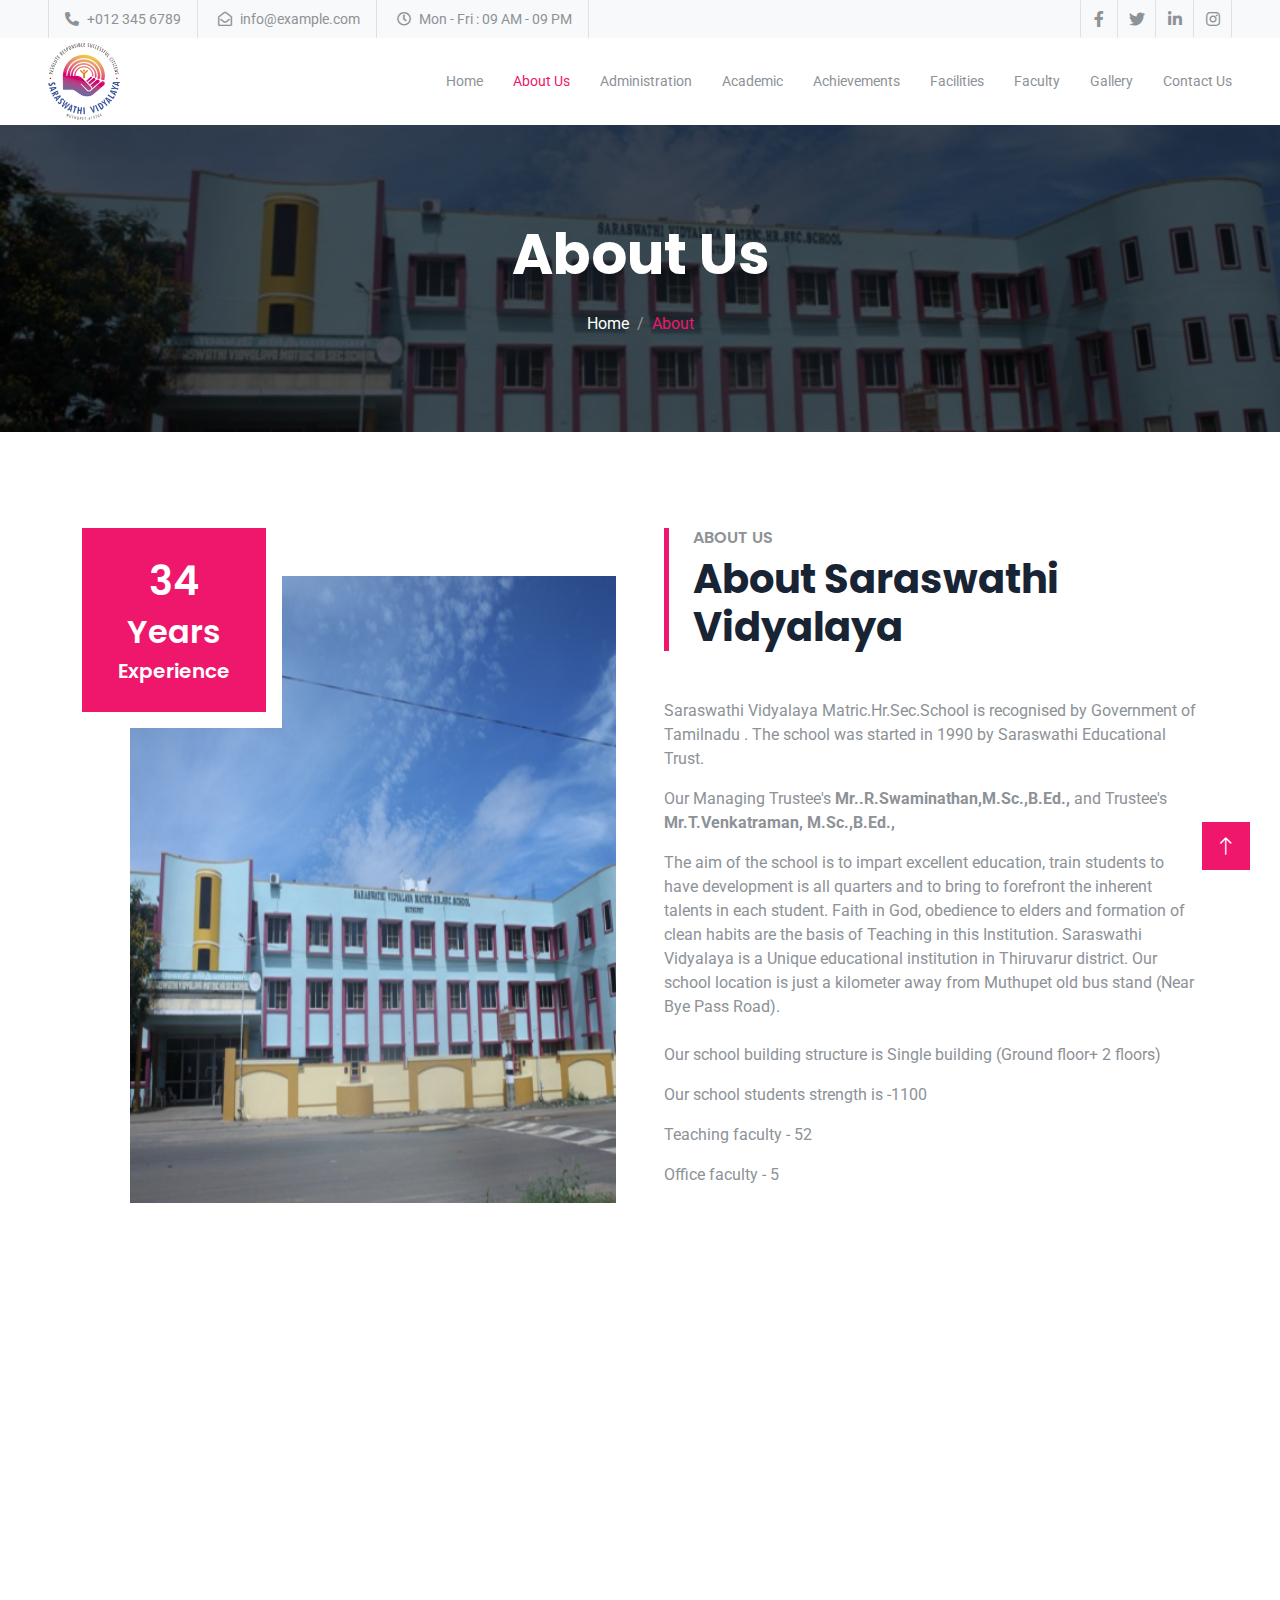
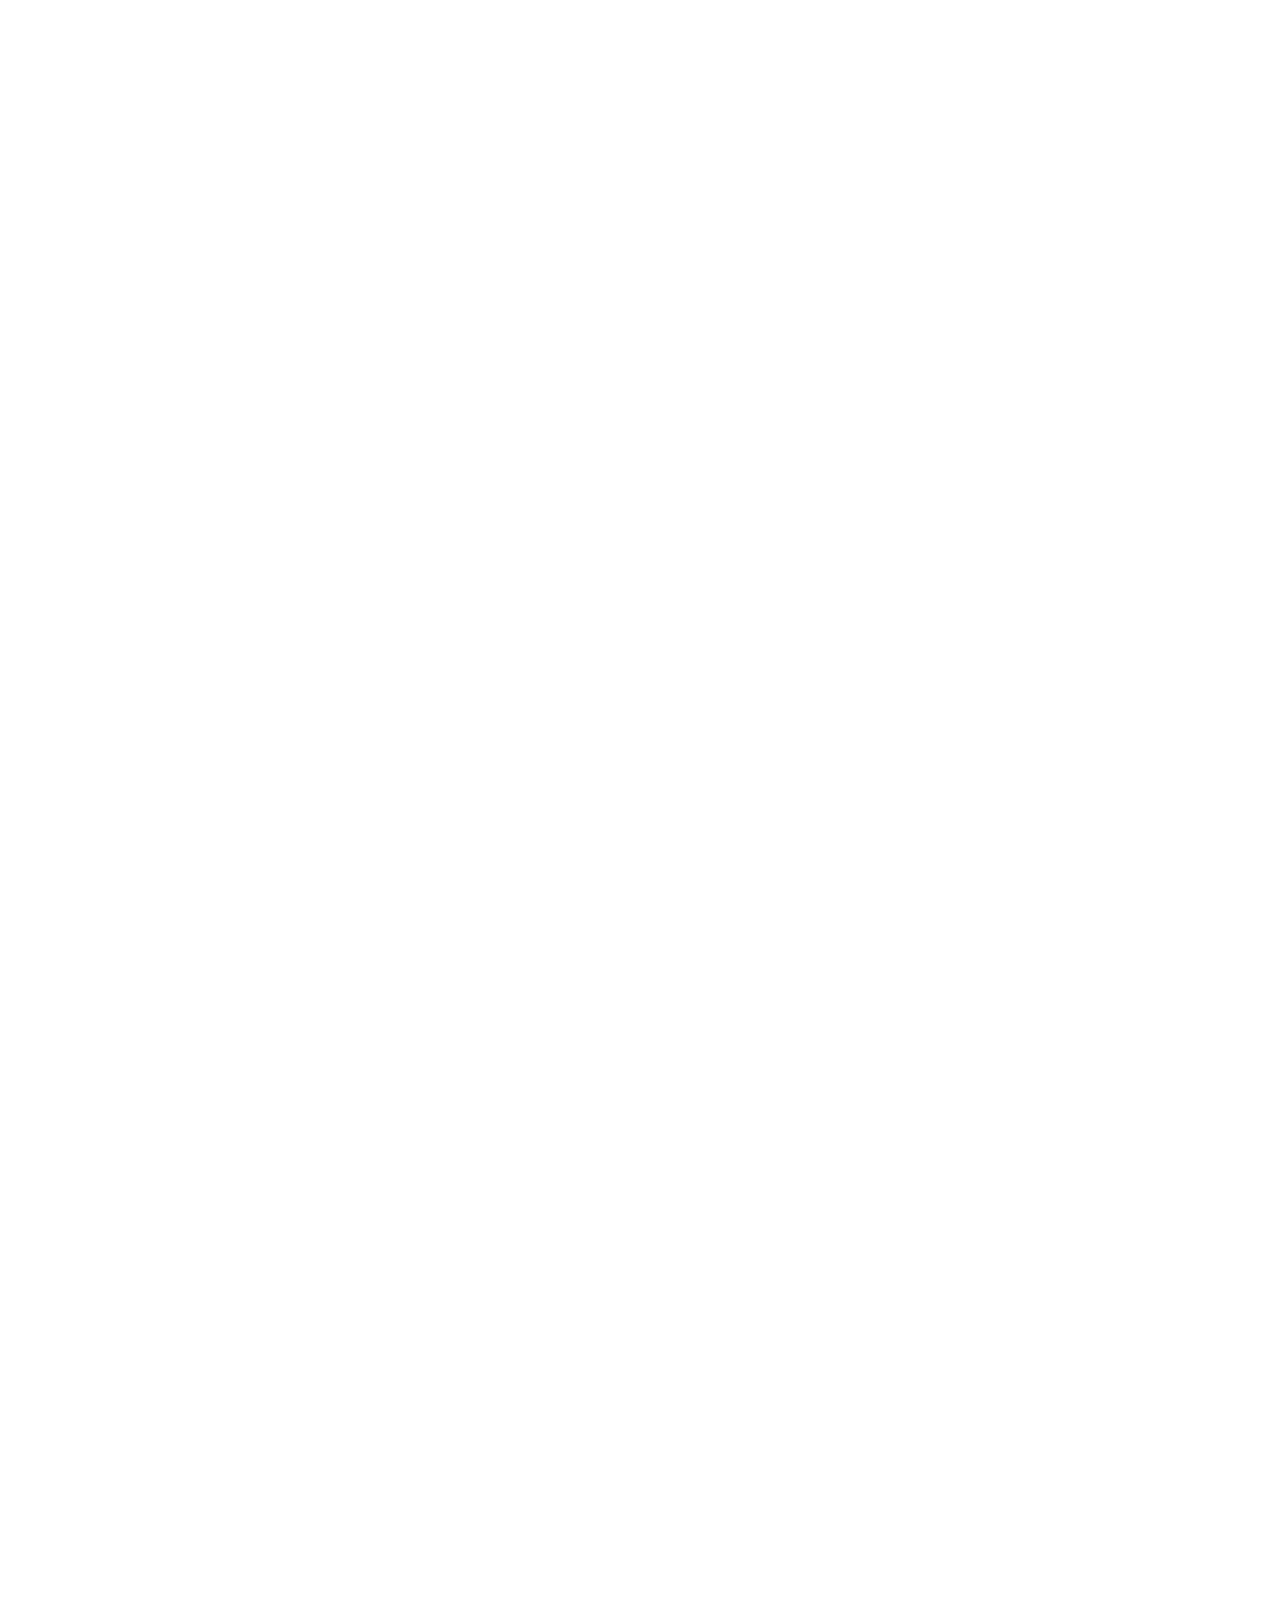
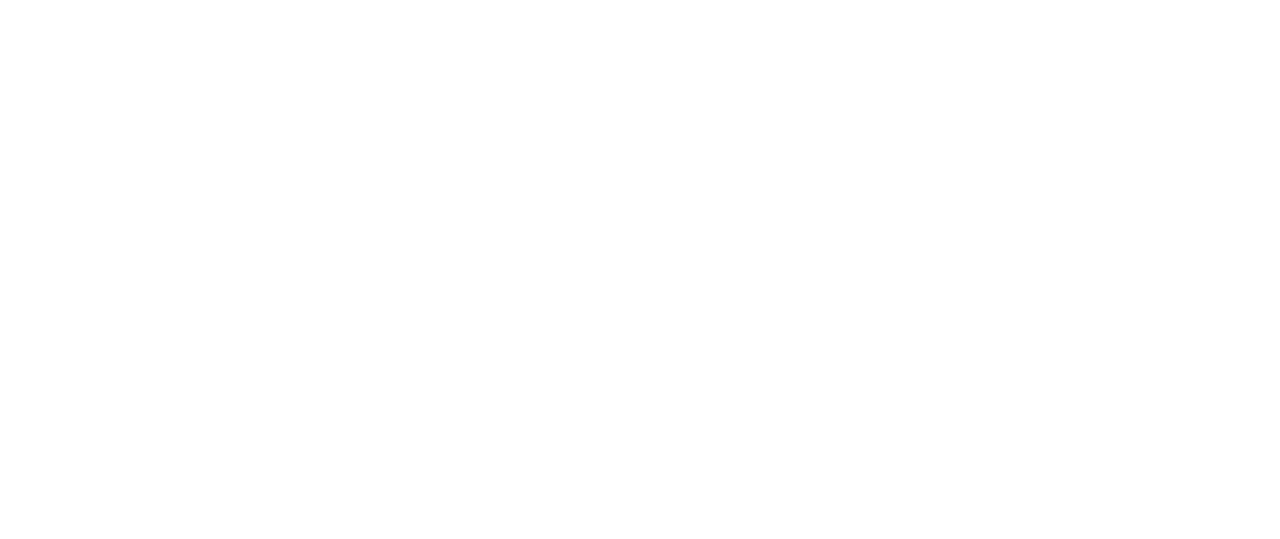
==== about.html @ 059b1f86 "school site source code" ====
<!DOCTYPE html>
<html lang="en">
  <head>
    <meta charset="utf-8" />
    <title>Saraswathi Vidyalaya Matric.Hr.Sec.School</title>
    <meta content="width=device-width, initial-scale=1.0" name="viewport" />
    <meta content="" name="keywords" />
    <meta content="" name="description" />

    <!-- Favicon -->
    <link href="img/favicon.ico" rel="icon" />

    <!-- Google Web Fonts -->
    <link rel="preconnect" href="https://fonts.googleapis.com" />
    <link rel="preconnect" href="https://fonts.gstatic.com" crossorigin />
    <link
      href="https://fonts.googleapis.com/css2?family=Roboto:wght@400;500&family=Poppins:wght@600;700&display=swap"
      rel="stylesheet"
    />

    <!-- Icon Font Stylesheet -->
    <link
      href="https://cdnjs.cloudflare.com/ajax/libs/font-awesome/5.10.0/css/all.min.css"
      rel="stylesheet"
    />
    <link
      href="https://cdn.jsdelivr.net/npm/bootstrap-icons@1.4.1/font/bootstrap-icons.css"
      rel="stylesheet"
    />

    <!-- Libraries Stylesheet -->
    <link href="lib/animate/animate.min.css" rel="stylesheet" />
    <link href="lib/owlcarousel/assets/owl.carousel.min.css" rel="stylesheet" />

    <!-- Customized Bootstrap Stylesheet -->
    <link href="css/bootstrap.min.css" rel="stylesheet" />

    <!-- Template Stylesheet -->
    <link href="css/style.css" rel="stylesheet" />
  </head>

  <body>
    <!-- Spinner Start -->
    <div
      id="spinner"
      class="show bg-white position-fixed translate-middle w-100 vh-100 top-50 start-50 d-flex align-items-center justify-content-center"
    >
      <div class="spinner-grow text-primary" role="status"></div>
    </div>
    <!-- Spinner End -->

    <!-- Topbar Start -->
    <div class="container-fluid bg-light p-0">
      <div class="row gx-0 d-none d-lg-flex">
        <div class="col-lg-7 px-5 text-start">
          <div
            class="h-100 d-inline-flex align-items-center border-start border-end px-3"
          >
            <small class="fa fa-phone-alt me-2"></small>
            <small>+012 345 6789</small>
          </div>
          <div class="h-100 d-inline-flex align-items-center border-end px-3">
            <small class="far fa-envelope-open me-2"></small>
            <small>info@example.com</small>
          </div>
          <div class="h-100 d-inline-flex align-items-center border-end px-3">
            <small class="far fa-clock me-2"></small>
            <small>Mon - Fri : 09 AM - 09 PM</small>
          </div>
        </div>
        <div class="col-lg-5 px-5 text-end">
          <div class="h-100 d-inline-flex align-items-center">
            <a class="btn btn-square border-end border-start" href=""
              ><i class="fab fa-facebook-f"></i
            ></a>
            <a class="btn btn-square border-end" href=""
              ><i class="fab fa-twitter"></i
            ></a>
            <a class="btn btn-square border-end" href=""
              ><i class="fab fa-linkedin-in"></i
            ></a>
            <a class="btn btn-square border-end" href=""
              ><i class="fab fa-instagram"></i
            ></a>
          </div>
        </div>
      </div>
    </div>
    <!-- Topbar End -->

                                                                                                             <!-- Navbar Start -->
    <nav
    class="navbar navbar-expand-lg bg-white navbar-light sticky-top px-4 px-lg-5 py-lg-0"
  >
    <a href="index.html" class="navbar-brand d-flex align-items-center">
      <h1 class="m-0">
        <img src="./img/logo.png" class="w-25"/>
      </h1>
    </a>
    <button
      type="button"
      class="navbar-toggler"
      data-bs-toggle="collapse"
      data-bs-target="#navbarCollapse"
    >
      <span class="navbar-toggler-icon"></span>
    </button>
    <div class="collapse navbar-collapse" id="navbarCollapse">
      <div class="navbar-nav ms-auto py-3 py-lg-0">
        <a href="index.html" class="nav-item nav-link ">Home</a>
        <a href="about.html" class="nav-item nav-link active">About Us</a>
        <a href="administration.html" class="nav-item nav-link">Administration</a>
        <a href="academic.html" class="nav-item nav-link">Academic</a>
       
        <a href="achievements.html" class="nav-item nav-link">Achievements</a>
        <a href="facilities.html" class="nav-item nav-link">Facilities</a>               
        <a href="service.html" class="nav-item nav-link">Faculty</a>         
        <a href="service.html" class="nav-item nav-link">Gallery</a>          
        <a href="contact.html" class="nav-item nav-link">Contact Us</a>
      </div>
    </div>
  </nav>
  <!-- Navbar End -->


    <!-- Page Header Start -->
    <div
      class="container-fluid page-header py-5 mb-5 wow fadeIn"
      data-wow-delay="0.1s"
    >
      <div class="container text-center py-5">
        <h1 class="display-4 text-white animated slideInDown mb-4">About Us</h1>
        <nav aria-label="breadcrumb animated slideInDown">
          <ol class="breadcrumb justify-content-center mb-0">
            <li class="breadcrumb-item">
              <a class="text-white" href="./index.html">Home</a>
            </li>           
            <li class="breadcrumb-item text-primary active" aria-current="page">
              About
            </li>
          </ol>
        </nav>
      </div>
    </div>
    <!-- Page Header End -->

    <!-- About Start -->
    <div class="container-xxl py-5">
      <div class="container">
        <div class="row g-5">
          <div class="col-lg-6 wow fadeInUp" data-wow-delay="0.1s">
            <div
              class="position-relative overflow-hidden ps-5 pt-5 h-100"
              style="min-height: 400px"
            >
              <img
                class="position-absolute w-100 h-100"
                src="img/fact-2.jpg"
                alt=""
                style="object-fit: cover"
              />
              <div
                class="position-absolute top-0 start-0 bg-white pe-3 pb-3"
                style="width: 200px; height: 200px"
              >
                <div
                  class="d-flex flex-column justify-content-center text-center bg-primary h-100 p-3"
                >
                  <h1 class="text-white">34</h1>
                  <h2 class="text-white">Years</h2>
                  <h5 class="text-white mb-0">Experience</h5>
                </div>
              </div>
            </div>
          </div>
          <div class="col-lg-6 wow fadeInUp" data-wow-delay="0.5s">
            <div class="h-100">
              <div class="border-start border-5 border-primary ps-4 mb-5">
                <h6 class="text-body text-uppercase mb-2">About Us</h6>
                <h1 class="display-6 mb-0">
                  About Saraswathi Vidyalaya
                </h1>
              </div>
              <p>
                Saraswathi Vidyalaya Matric.Hr.Sec.School is recognised by Government of Tamilnadu .  The school was started in 1990 by  Saraswathi Educational Trust. 
              </p>
              <p>Our Managing Trustee's <b>Mr..R.Swaminathan,M.Sc.,B.Ed.,</b>  and Trustee's  <b>Mr.T.Venkatraman, M.Sc.,B.Ed.,</b></p>
              <p class="mb-4">
                The aim of the school is to impart excellent education, train students to have development is all quarters and to bring to forefront the inherent talents in each student. Faith in God, obedience to elders and formation of clean habits are the basis of Teaching in this Institution. Saraswathi Vidyalaya is a Unique educational institution in Thiruvarur district. Our school location is just a kilometer away from Muthupet old bus stand (Near Bye Pass Road). 
              </p>
              <p>Our school building structure is Single building (Ground floor+ 2 floors)</p>
              <p>Our school students strength is -1100</p>
              <p>Teaching  faculty  - 52 </p>
              <p>Office faculty - 5</p>
             
            </div>
          </div>
        </div>
      </div>
    </div>
    <!-- About End -->


     <!-- History Start -->
     <div class="container-xxl py-5">
      <div class="container">
        <div class="row g-5 align-items-end mb-5">
          <div class="col-lg-6 wow fadeInUp" data-wow-delay="0.1s">
            <div class="border-start border-5 border-primary ps-4">
              <h6 class="text-body text-uppercase mb-2">History</h6>
              <h1 class="display-6 mb-0">Our Journey</h1>
            </div>
          </div>
          <div class="col-lg-6 wow fadeInUp" data-wow-delay="0.3s">
            <p class="mb-0">
              From 2010 to till now we producing cent percent result  in X - XII  Board examination.
            </p>
          </div>
        </div>
        <div class="row g-4">
          <div class="col-lg-10 col-md-10 mx-auto wow fadeInUp" data-wow-delay="0.3s">
            <img class="img-fluid" src="./img/schoolHistory.jpg"/>
          
         
        </div>

      
      </div>
    </div>
    <!-- History End -->

    <!-- Team Start -->
    <div class="container-xxl py-5">
      <div class="container">
        <div class="row g-5 align-items-end mb-5">
          <div class="col-lg-12 wow fadeInUp" data-wow-delay="0.1s">
            <div class="border-start border-5 border-primary ps-4">
              <h6 class="text-body text-uppercase mb-2">Our Team</h6>
              <h1 class="display-6 mb-0">Our Expert Lead's</h1>
            </div>
          </div>
         
        </div>
        <div class="row g-4">
          <div class="col-lg-3 col-md-6 wow fadeInUp" data-wow-delay="0.1s">
            <div class="team-item position-relative">
              <img class="img-fluid" src="img/team-1.jpg" alt="" />
              <div class="team-text bg-white p-4">
                <h5>Mr.R.Swaminathan, M.Sc.,B.Ed.,</h5>
                <span>Managing Trustee's & Correspondent</span>
              </div>              
            </div>
          
          </div>
          <div class="col-lg-3 col-md-6 wow fadeInUp" data-wow-delay="0.3s">
            <div class="team-item position-relative">
              <img class="img-fluid" src="img/team-2.jpg" alt="" />
              <div class="team-text bg-white p-4">
                <h5>Mr.T.Venkatraman, M.Sc.,B.Ed.,</h5>
                <span>Trustee's & Correspondent</span>
              </div>
            </div>
           
          </div>
          <div class="col-lg-3 col-md-6 wow fadeInUp" data-wow-delay="0.5s">
            <div class="team-item position-relative">
              <img class="img-fluid" src="img/team-3.jpg" alt="" />
              <div class="team-text bg-white p-4">
                <h5>Mrs. P. Kanimozhi, M.A.,B.Ed.,M.Phil.,</h5>
                <span>Principal</span>
              </div>
            </div>
            
          </div>
          <div class="col-lg-3 col-md-6 wow fadeInUp" data-wow-delay="0.5s">
            <div class="team-item position-relative">
              <img class="img-fluid" src="img/team-4.jpg" alt="" />
              <div class="team-text bg-white p-4">
                <h5>Mr. Arulmuguan M.Sc.,B.Ed.,M.Phil,</h5>
                <span>Vice Principal</span>
              </div>
            </div>
            
          </div>
        </div>

      
      </div>
    </div>
    <!-- Team End -->

     <!-- About Start -->
     <div class="container-xxl py-5">
      <div class="container">
        <div class="row g-5">
         
          <div class="col-lg-12 wow fadeInUp" data-wow-delay="0.5s">
            <div class="h-100">
              <div class="border-start border-5 border-primary ps-4 mb-5">
                <h6 class="text-body text-uppercase mb-2">Our Aim</h6>
                <h1 class="display-6 mb-0">
                  Our Mission And Vission
                </h1>
              </div>
               <div class="col-lg-10 mx-auto wow fadeInUp" data-wow-delay="0.5s">
                  <p>
                    To impart sound Academics, expose to necessary skills, build a team of committed, competent teacher and establish resources to equip them.
                  </p>
                  <p class="text-center">
                    We have good infrastructure and technological advances with updates to current trends.
                    We assure the persons who studied over here can rise to toppest level in their choosen field.
                    Comprehensive learning system helping to achieve self realization.
                    </p>
                  <p class="text-center">
                    “Education empower students to discover themselves”
                  </p>
               </div>
             
            </div>
          </div>
        </div>
      </div>
    </div>
    <!-- About End -->



    <!-- Footer Start -->
    <div
      class="container-fluid bg-dark footer mt-5 pt-5 wow fadeIn"
      data-wow-delay="0.1s"
    >
      <div class="container py-5">
        <div class="row g-5">
          <div class="col-lg-3 col-md-6">
            <h1 class="text-white mb-4">
              <i class="fa fa-building text-primary me-3"></i>APEX
            </h1>
            <p>
              Diam dolor diam ipsum sit. Aliqu diam amet diam et eos. Clita erat
              ipsum et lorem et sit, sed stet lorem sit clita
            </p>
            <div class="d-flex pt-2">
              <a class="btn btn-square btn-outline-primary me-1" href=""
                ><i class="fab fa-twitter"></i
              ></a>
              <a class="btn btn-square btn-outline-primary me-1" href=""
                ><i class="fab fa-facebook-f"></i
              ></a>
              <a class="btn btn-square btn-outline-primary me-1" href=""
                ><i class="fab fa-youtube"></i
              ></a>
              <a class="btn btn-square btn-outline-primary me-0" href=""
                ><i class="fab fa-linkedin-in"></i
              ></a>
            </div>
          </div>
          <div class="col-lg-3 col-md-6">
            <h4 class="text-light mb-4">Address</h4>
            <p>
              <i class="fa fa-map-marker-alt me-3"></i>123 Street, New York, USA
            </p>
            <p><i class="fa fa-phone-alt me-3"></i>+012 345 67890</p>
            <p><i class="fa fa-envelope me-3"></i>info@example.com</p>
          </div>
          <div class="col-lg-3 col-md-6">
            <h4 class="text-light mb-4">Quick Links</h4>
            <a class="btn btn-link" href="">About Us</a>
            <a class="btn btn-link" href="">Contact Us</a>
            <a class="btn btn-link" href="">Our Services</a>
            <a class="btn btn-link" href="">Terms & Condition</a>
            <a class="btn btn-link" href="">Support</a>
          </div>
          <div class="col-lg-3 col-md-6">
            <h4 class="text-light mb-4">Newsletter</h4>
            <p>Dolor amet sit justo amet elitr clita ipsum elitr est.</p>
            <div class="position-relative mx-auto" style="max-width: 400px">
              <input
                class="form-control bg-transparent w-100 py-3 ps-4 pe-5"
                type="text"
                placeholder="Your email"
              />
              <button
                type="button"
                class="btn btn-primary py-2 position-absolute top-0 end-0 mt-2 me-2"
              >
                SignUp
              </button>
            </div>
          </div>
        </div>
      </div>
      <div class="container-fluid copyright">
        <div class="container">
          <div class="row">
            <div class="col-md-6 text-center text-md-start mb-3 mb-md-0">
              &copy; <a href="#">Your Site Name</a>, All Right Reserved.
            </div>
            <div class="col-md-6 text-center text-md-end">
              <!--/*** This template is free as long as you keep the footer author’s credit link/attribution link/backlink. If you'd like to use the template without the footer author’s credit link/attribution link/backlink, you can purchase the Credit Removal License from "https://htmlcodex.com/credit-removal". Thank you for your support. ***/-->
              Designed By <a href="https://htmlcodex.com">HTML Codex</a>
              <br />Distributed By:
              <a href="https://themewagon.com" target="_blank">ThemeWagon</a>
            </div>
          </div>
        </div>
      </div>
    </div>
    <!-- Footer End -->

    <!-- Back to Top -->
    <a href="#" class="btn btn-lg btn-primary btn-lg-square back-to-top"
      ><i class="bi bi-arrow-up"></i
    ></a>

    <!-- JavaScript Libraries -->
    <script src="https://code.jquery.com/jquery-3.4.1.min.js"></script>
    <script src="https://cdn.jsdelivr.net/npm/bootstrap@5.0.0/dist/js/bootstrap.bundle.min.js"></script>
    <script src="lib/wow/wow.min.js"></script>
    <script src="lib/easing/easing.min.js"></script>
    <script src="lib/waypoints/waypoints.min.js"></script>
    <script src="lib/owlcarousel/owl.carousel.min.js"></script>

    <!-- Template Javascript -->
    <script src="js/main.js"></script>
  </body>
</html>
---- css/style.css ----
/********** Template CSS **********/
:root {
    --primary: #EF176B;
    --secondary: #8D9297;
    --light: #F8F9FA;
    --dark: #182333;
}

.back-to-top {
    position: fixed;
    display: none;
    right: 30px;
    bottom: 30px;
    z-index: 99;
}


/*** Spinner ***/
#spinner {
    opacity: 0;
    visibility: hidden;
    transition: opacity .5s ease-out, visibility 0s linear .5s;
    z-index: 99999;
}

#spinner.show {
    transition: opacity .5s ease-out, visibility 0s linear 0s;
    visibility: visible;
    opacity: 1;
}


/*** Button ***/
.btn {
    font-weight: 500;
    transition: .5s;
}

.btn.btn-primary,
.btn.btn-outline-primary:hover {
    color: #FFFFFF;
}

.btn-square {
    width: 38px;
    height: 38px;
}

.btn-sm-square {
    width: 32px;
    height: 32px;
}

.btn-lg-square {
    width: 48px;
    height: 48px;
}

.btn-square,
.btn-sm-square,
.btn-lg-square {
    padding: 0;
    display: flex;
    align-items: center;
    justify-content: center;
    font-weight: normal;
}


/*** Navbar ***/
.navbar.sticky-top {
    top: -100px;
    transition: .5s;
}

.navbar .navbar-nav .nav-link {
    margin-left: 30px;
    padding: 25px 0;
    color: var(--secondary);
    font-weight: 400;
    font-size:0.9rem;
    text-transform: capitalize;
    outline: none;
}

.navbar .navbar-nav .nav-link:hover,
.navbar .navbar-nav .nav-link.active {
    color: var(--primary);
}

.navbar .dropdown-toggle::after {
    border: none;
    content: "\f107";
    font-family: "Font Awesome 5 Free";
    font-weight: 900;
    vertical-align: middle;
    margin-left: 8px;
}

@media (max-width: 991.98px) {
    .navbar .navbar-nav .nav-link  {
        margin-left: 0;
        padding: 10px 0;
    }

    .navbar .navbar-nav {
        margin-top: 25px;
        border-top: 1px solid #EEEEEE;
    }
}

@media (min-width: 992px) {
    .navbar .nav-item .dropdown-menu {
        display: block;
        border: none;
        margin-top: 0;
        top: 150%;
        right: 0;
        opacity: 0;
        visibility: hidden;
        transition: .5s;
    }

    .navbar .nav-item:hover .dropdown-menu {
        top: 100%;
        visibility: visible;
        transition: .5s;
        opacity: 1;
    }
}


/*** Header ***/
.carousel-caption {
    top: 0;
    left: 0;
    right: 0;
    bottom: 0;
    display: flex;
    align-items: center;
    text-align: start;
    background: rgba(0, 0, 0, .65);
    z-index: 1;
}

.carousel-control-prev,
.carousel-control-next {
    width: 15%;
}

.carousel-control-prev-icon,
.carousel-control-next-icon {
    width: 4rem;
    height: 4rem;
    background-color: var(--dark);
    border: 15px solid var(--dark);
    border-radius: 50px;
}

.carousel-caption .breadcrumb-item+.breadcrumb-item::before {
    content: "\f111";
    font-family: "Font Awesome 5 Free";
    font-weight: 900;
    color: var(--primary);
}

@media (max-width: 768px) {
    #header-carousel .carousel-item {
        position: relative;
        min-height: 450px;
    }
    
    #header-carousel .carousel-item img {
        position: absolute;
        width: 100%;
        height: 100%;
        object-fit: cover;
    }

    .carousel-control-prev-icon,
    .carousel-control-next-icon {
        width: 3rem;
        height: 3rem;
        border-width: 12px;
    }
}

.page-header {
    background: linear-gradient(rgba(0, 0, 0, .65), rgba(0, 0, 0, .65)), url(../img/carousel-1.jpg) center center no-repeat;
    background-size: cover;
}

.page-header .breadcrumb-item+.breadcrumb-item::before {
    color: #999999;
}


/*** Facts ***/
.facts-overlay {
    position: absolute;
    padding: 30px;
    width: 100%;
    height: 100%;
    top: 0;
    left: 0;
    display: flex;
    flex-direction: column;
    justify-content: center;
    background: rgba(0, 0, 0, .65);
}

.facts-overlay h1 {
    font-size: 120px;
    color: transparent;
    -webkit-text-stroke: 2px var(--primary);
}

.facts-overlay a:hover {
    color: var(--primary) !important;
}


/*** Service ***/
.service-text::before {
    position: absolute;
    content: "";
    width: 100%;
    height: 0;
    top: 0;
    left: 0;
    background: var(--primary);
    opacity: 0;
    transition: .5s;
}

.service-item:hover .service-text::before {
    height: 100%;
    opacity: 1;
}

.service-text * {
    position: relative;
    transition: .5s;
    z-index: 1;
}

.service-item:hover .service-text * {
    color: #FFFFFF !important;
}


/*** Appointment ***/
.appointment {
    background: linear-gradient(rgba(0, 0, 0, .65), rgba(0, 0, 0, .65)), url(../img/carousel-2.jpg) center center no-repeat;
    background-size: cover;
}


/*** Team ***/
.team-text {
    /* position: absolute; */
    width: 90%;
    bottom: 30px;
    /* left: 0; */
    transition: .5s;
}

.team-item:hover .team-text {
    width: 100%;
}

.team-text * {
    transition: .5s;
}

/* .team-item:hover .team-text * {
    letter-spacing: 2px;
} */


/*** Testimonial ***/
.testimonial-carousel .owl-item img {
    width: 100px;
    height: 100px;
}

.testimonial-carousel .owl-nav {
    margin-top: 30px;
    display: flex;
    justify-content: start;
}

.testimonial-carousel .owl-nav .owl-prev,
.testimonial-carousel .owl-nav .owl-next {
    margin-right: 15px;
    width: 50px;
    height: 50px;
    display: flex;
    align-items: center;
    justify-content: center;
    color: var(--dark);
    border: 2px solid var(--primary);
    border-radius: 50px;
    font-size: 18px;
    transition: .5s;
}

.testimonial-carousel .owl-nav .owl-prev:hover,
.testimonial-carousel .owl-nav .owl-next:hover {
    color: #FFFFFF;
    background: var(--primary);
}
.infoGraphic{
    position: relative;
    margin: 3rem;
    padding: 8rem;
}
.infoGraphic .logo img {
    width:190px;     
}
.infoGraphic .box-1{
    width: 200px;
    font-size: 1rem;
    font-weight: 600;
    border: 1px solid #ccc;
    position: absolute;
    left: 39%;
    padding: 1rem;
    top: -75px;
}
.infoGraphic .box-1:hover,.infoGraphic .box-2:hover,.infoGraphic .box-3:hover,.infoGraphic .box-4:hover,.infoGraphic .box-5:hover{
    background-color: #b93b80;
    color: #fff;
}
.infoGraphic .box-arrow-1{
    width: auto;
    font-size: 1rem;
    font-weight: 600;
    /* border: 1px solid #ccc; */
    position: absolute;
    left: 47%;
    padding: 1rem;
    top: -18px;
}
.infoGraphic .box-2{
    width: 250px;
    padding: 1rem;
    font-size: 1rem;
    font-weight: 600;
    border: 1px solid #ccc;
    position: absolute;
    left: 70%;
    top: 78px;
}
.infoGraphic .box-arrow-2{
    width: 250px;
    padding: 1rem;
    font-size: 1rem;
    font-weight: 600;  
    position: absolute;
    left: 51%;
    top: 120px;
    transform: rotate(18deg);
}

.infoGraphic .box-3{
    width: auto;
    padding: 1rem;
    font-size: 1rem;
    font-weight: 600;
    border: 1px solid #ccc;
    position: absolute;
    left: 70%;
    top: 70%;
}

.infoGraphic .box-arrow-3{
    width: auto;
    padding: 1rem;
    font-size: 1rem;
    font-weight: 600;   
    position: absolute;
    left: 59%;
    top: 62%;
    transform: rotate(-25deg);

}

.infoGraphic .box-4{
    width: 200px;
    padding: 1rem;
    font-size: 1rem;
    font-weight: 600;
    border: 1px solid #ccc;
    position: absolute;
    left: 2%;
    top: 70%;
}
.infoGraphic .box-arrow-4{
    width: 200px;
    padding: 1rem;
    font-size: 1rem;
    font-weight: 600;    
    position: absolute;
    left: 20%;
    top: 60%;
}
.infoGraphic .box-5{
    width: 200px;
    padding: 1rem;
    font-size: 1rem;
    font-weight: 600;  
    border: 1px solid #ccc; 
    position: absolute;
    left: 3%;
    top: 20%;
}
.infoGraphic .box-arrow-5{
    width: 200px;
    padding: 1rem;
    font-size: 1rem;
    font-weight: 600;   
    position: absolute;
    left: 20%;
    top: 25%;

}

/*** Footer ***/
.footer {
    color: #999999;
}

.footer .btn.btn-link {
    display: block;
    margin-bottom: 5px;
    padding: 0;
    text-align: left;
    color: #999999;
    font-weight: normal;
    text-transform: capitalize;
    transition: .3s;
}

.footer .btn.btn-link::before {
    position: relative;
    content: "\f105";
    font-family: "Font Awesome 5 Free";
    font-weight: 900;
    color: #999999;
    margin-right: 10px;
}

.footer .btn.btn-link:hover {
    color:#EF176B;
    letter-spacing: 1px;
    box-shadow: none;
}

.footer .copyright {
    padding: 25px 0;
    font-size: 15px;
    border-top: 1px solid rgba(256, 256, 256, .1);
}

.footer .copyright a {
    color: #999999;
}

.footer .copyright a:hover {
    color:#999999;
}
.footer .f_logo{
    width:155px;
}
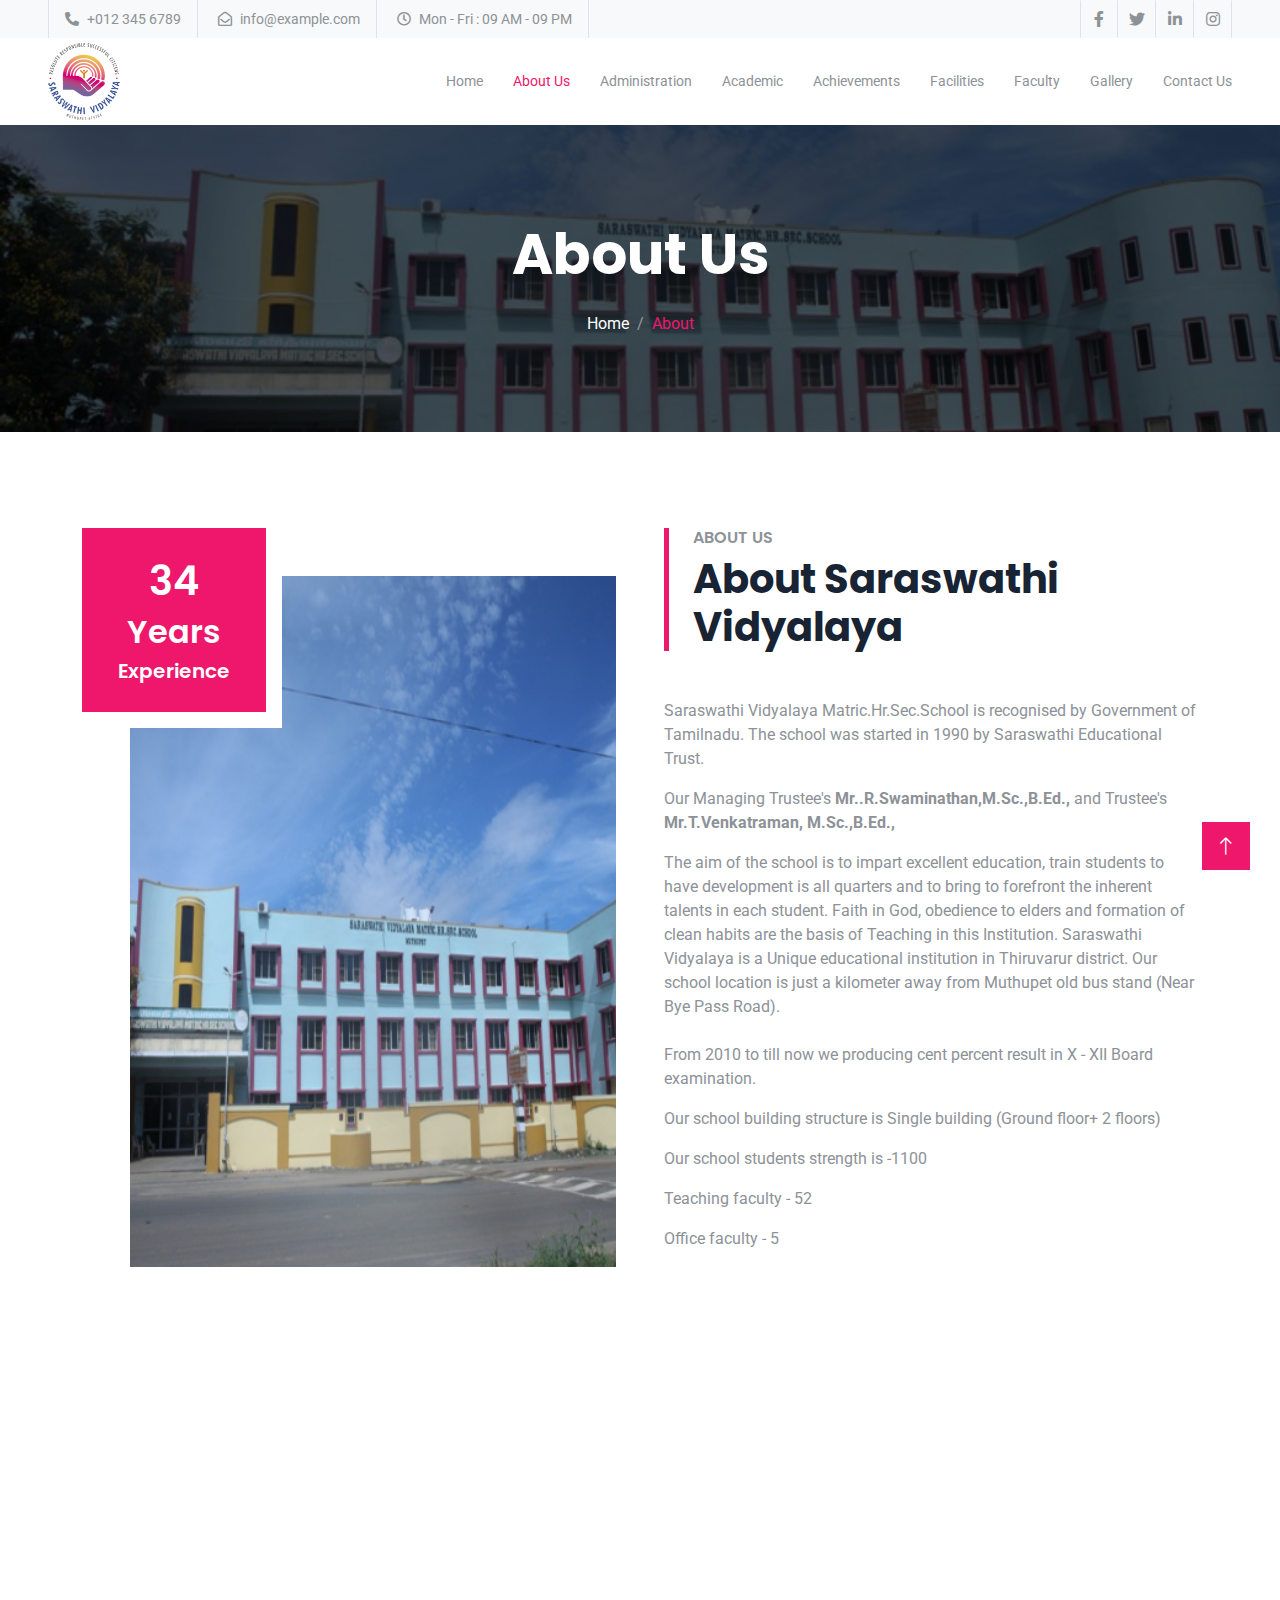
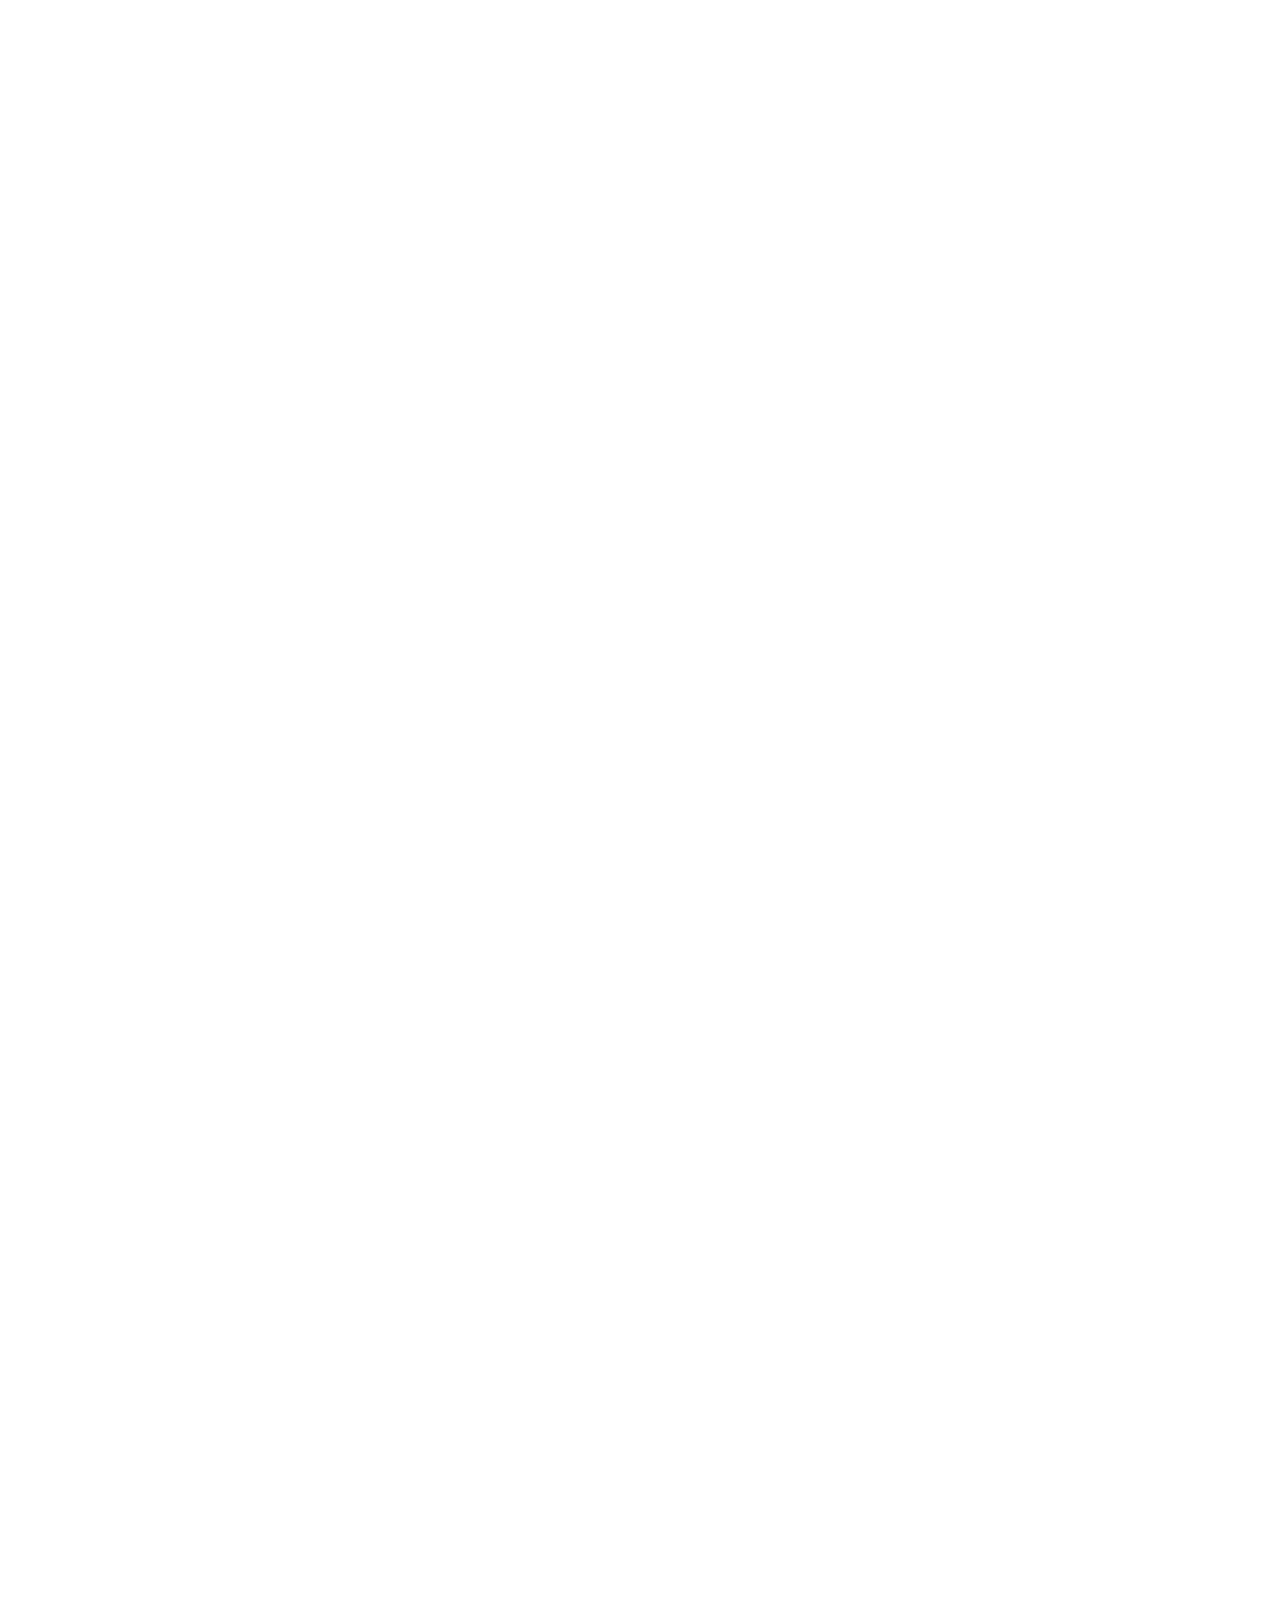
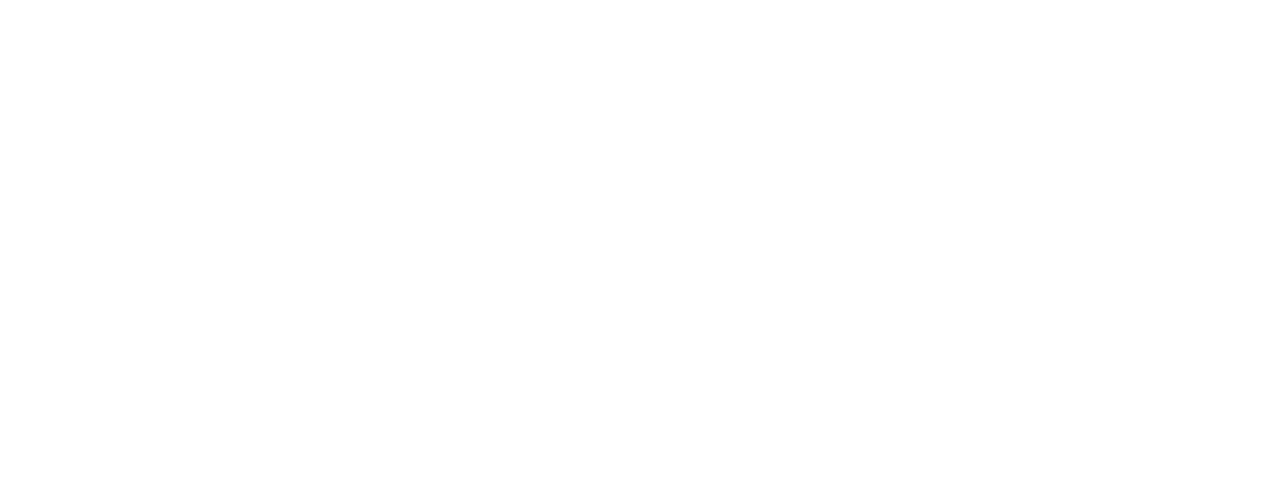
==== commit dc9214db: "alignment fixed and footer placed" ====
--- a/about.html
+++ b/about.html
@@ -115,7 +115,7 @@
         <a href="achievements.html" class="nav-item nav-link">Achievements</a>
         <a href="facilities.html" class="nav-item nav-link">Facilities</a>               
         <a href="service.html" class="nav-item nav-link">Faculty</a>         
-        <a href="service.html" class="nav-item nav-link">Gallery</a>          
+        <a href="https://svmhighersecondaryschool.com/gallery/index.html" class="nav-item nav-link">Gallery</a>          
         <a href="contact.html" class="nav-item nav-link">Contact Us</a>
       </div>
     </div>
@@ -182,11 +182,14 @@
                 </h1>
               </div>
               <p>
-                Saraswathi Vidyalaya Matric.Hr.Sec.School is recognised by Government of Tamilnadu .  The school was started in 1990 by  Saraswathi Educational Trust. 
+                Saraswathi Vidyalaya Matric.Hr.Sec.School is recognised by Government of Tamilnadu.  The school was started in 1990 by  Saraswathi Educational Trust. 
               </p>
               <p>Our Managing Trustee's <b>Mr..R.Swaminathan,M.Sc.,B.Ed.,</b>  and Trustee's  <b>Mr.T.Venkatraman, M.Sc.,B.Ed.,</b></p>
               <p class="mb-4">
                 The aim of the school is to impart excellent education, train students to have development is all quarters and to bring to forefront the inherent talents in each student. Faith in God, obedience to elders and formation of clean habits are the basis of Teaching in this Institution. Saraswathi Vidyalaya is a Unique educational institution in Thiruvarur district. Our school location is just a kilometer away from Muthupet old bus stand (Near Bye Pass Road). 
+              </p>
+              <p class="mb-3">
+                From 2010 to till now we producing cent percent result  in X - XII  Board examination.
               </p>
               <p>Our school building structure is Single building (Ground floor+ 2 floors)</p>
               <p>Our school students strength is -1100</p>
@@ -211,11 +214,11 @@
               <h1 class="display-6 mb-0">Our Journey</h1>
             </div>
           </div>
-          <div class="col-lg-6 wow fadeInUp" data-wow-delay="0.3s">
+          <!-- <div class="col-lg-6 wow fadeInUp" data-wow-delay="0.3s">
             <p class="mb-0">
               From 2010 to till now we producing cent percent result  in X - XII  Board examination.
             </p>
-          </div>
+          </div> -->
         </div>
         <div class="row g-4">
           <div class="col-lg-10 col-md-10 mx-auto wow fadeInUp" data-wow-delay="0.3s">
@@ -321,25 +324,21 @@
         </div>
       </div>
     </div>
+  </div>
     <!-- About End -->
-
-
 
     <!-- Footer Start -->
     <div
-      class="container-fluid bg-dark footer mt-5 pt-5 wow fadeIn"
+      class="container-fluid bg-light footer pt-3 wow fadeIn"
       data-wow-delay="0.1s"
     >
-      <div class="container py-5">
+      <div class="container py-1">
         <div class="row g-5">
           <div class="col-lg-3 col-md-6">
-            <h1 class="text-white mb-4">
-              <i class="fa fa-building text-primary me-3"></i>APEX
+            <h1 class="mb-4 f_logo">
+              <img class="w-100" src="./img/logo.png"/>
             </h1>
-            <p>
-              Diam dolor diam ipsum sit. Aliqu diam amet diam et eos. Clita erat
-              ipsum et lorem et sit, sed stet lorem sit clita
-            </p>
+           
             <div class="d-flex pt-2">
               <a class="btn btn-square btn-outline-primary me-1" href=""
                 ><i class="fab fa-twitter"></i
@@ -355,58 +354,54 @@
               ></a>
             </div>
           </div>
-          <div class="col-lg-3 col-md-6">
-            <h4 class="text-light mb-4">Address</h4>
+         
+          <div class="col-lg-4 col-md-6">
+            <h5 class="mb-4">Quick Links</h5>
+            <a class="btn btn-link" href="./about.html">About Us</a>
+            <a class="btn btn-link" href="./administration.html">Administration</a>
+            <a class="btn btn-link" href="./academic.html">Academic</a>
+            <a class="btn btn-link" href="./achievements.html">Achievements</a>           
+            <a class="btn btn-link" href="./facilities.html">Facilities</a>
+            <a class="btn btn-link" href="./faculty.html">Faculty</a>
+            <a class="btn btn-link" href="https://svmhighersecondaryschool.com/gallery/index.html">Gallery</a>
+            <a class="btn btn-link" href="./contact.html">Contact Us</a>
+          
+          
+          </div>
+                
+          <div class="col-lg-5 col-md-6">
+            <h5 class="mb-4">Address</h5>
             <p>
-              <i class="fa fa-map-marker-alt me-3"></i>123 Street, New York, USA
+              <i class="fa fa-map-marker-alt me-2"></i>
+              <b>Saraswathi Vidyalaya Matric.hr.sec.school,</b> <br/>
             </p>
-            <p><i class="fa fa-phone-alt me-3"></i>+012 345 67890</p>
-            <p><i class="fa fa-envelope me-3"></i>info@example.com</p>
-          </div>
-          <div class="col-lg-3 col-md-6">
-            <h4 class="text-light mb-4">Quick Links</h4>
-            <a class="btn btn-link" href="">About Us</a>
-            <a class="btn btn-link" href="">Contact Us</a>
-            <a class="btn btn-link" href="">Our Services</a>
-            <a class="btn btn-link" href="">Terms & Condition</a>
-            <a class="btn btn-link" href="">Support</a>
-          </div>
-          <div class="col-lg-3 col-md-6">
-            <h4 class="text-light mb-4">Newsletter</h4>
-            <p>Dolor amet sit justo amet elitr clita ipsum elitr est.</p>
-            <div class="position-relative mx-auto" style="max-width: 400px">
-              <input
-                class="form-control bg-transparent w-100 py-3 ps-4 pe-5"
-                type="text"
-                placeholder="Your email"
-              />
-              <button
-                type="button"
-                class="btn btn-primary py-2 position-absolute top-0 end-0 mt-2 me-2"
-              >
-                SignUp
-              </button>
-            </div>
-          </div>
+            <p class="ps-4">
+              Mannai Salai, <br/> Muthupettai, <br/> Thiruvarur-dt, <br/> Tamilnadu - 614704
+            </p>
+            
+            <p><i class="fa fa-phone-alt me-3"></i>04369-261 666, 261 333</p>
+            
+            <p><i class="fa fa-envelope me-3"></i>svmsmuthupet@gmail.com</p>
+          </div>
+          
         </div>
       </div>
       <div class="container-fluid copyright">
         <div class="container">
           <div class="row">
             <div class="col-md-6 text-center text-md-start mb-3 mb-md-0">
-              &copy; <a href="#">Your Site Name</a>, All Right Reserved.
-            </div>
-            <div class="col-md-6 text-center text-md-end">
-              <!--/*** This template is free as long as you keep the footer author’s credit link/attribution link/backlink. If you'd like to use the template without the footer author’s credit link/attribution link/backlink, you can purchase the Credit Removal License from "https://htmlcodex.com/credit-removal". Thank you for your support. ***/-->
-              Designed By <a href="https://htmlcodex.com">HTML Codex</a>
-              <br />Distributed By:
-              <a href="https://themewagon.com" target="_blank">ThemeWagon</a>
-            </div>
+              &copy; <a href="http://svmhighersecondaryschool.com/">Saraswathi Vidyalaya Matric.Hr.Sec.School</a>, All Right Reserved.
+            </div>
+            
           </div>
         </div>
       </div>
     </div>
     <!-- Footer End -->
+
+
+
+  
 
     <!-- Back to Top -->
     <a href="#" class="btn btn-lg btn-primary btn-lg-square back-to-top"
--- a/css/style.css
+++ b/css/style.css
@@ -472,4 +472,16 @@
 }
 .footer .f_logo{
     width:155px;
+}
+.modal-body .carousel-control-prev-icon, .modal-body .carousel-control-next-icon {
+    width: 2rem;
+    height: 2rem;
+    border: none;
+}
+.modal-body .carousel-control-next-icon ,.modal-body .carousel-control-prev-icon{
+    width: 25px;
+}
+.bg-color{
+    background-color: #EF176B !important;
+    color: #fff !important;
 }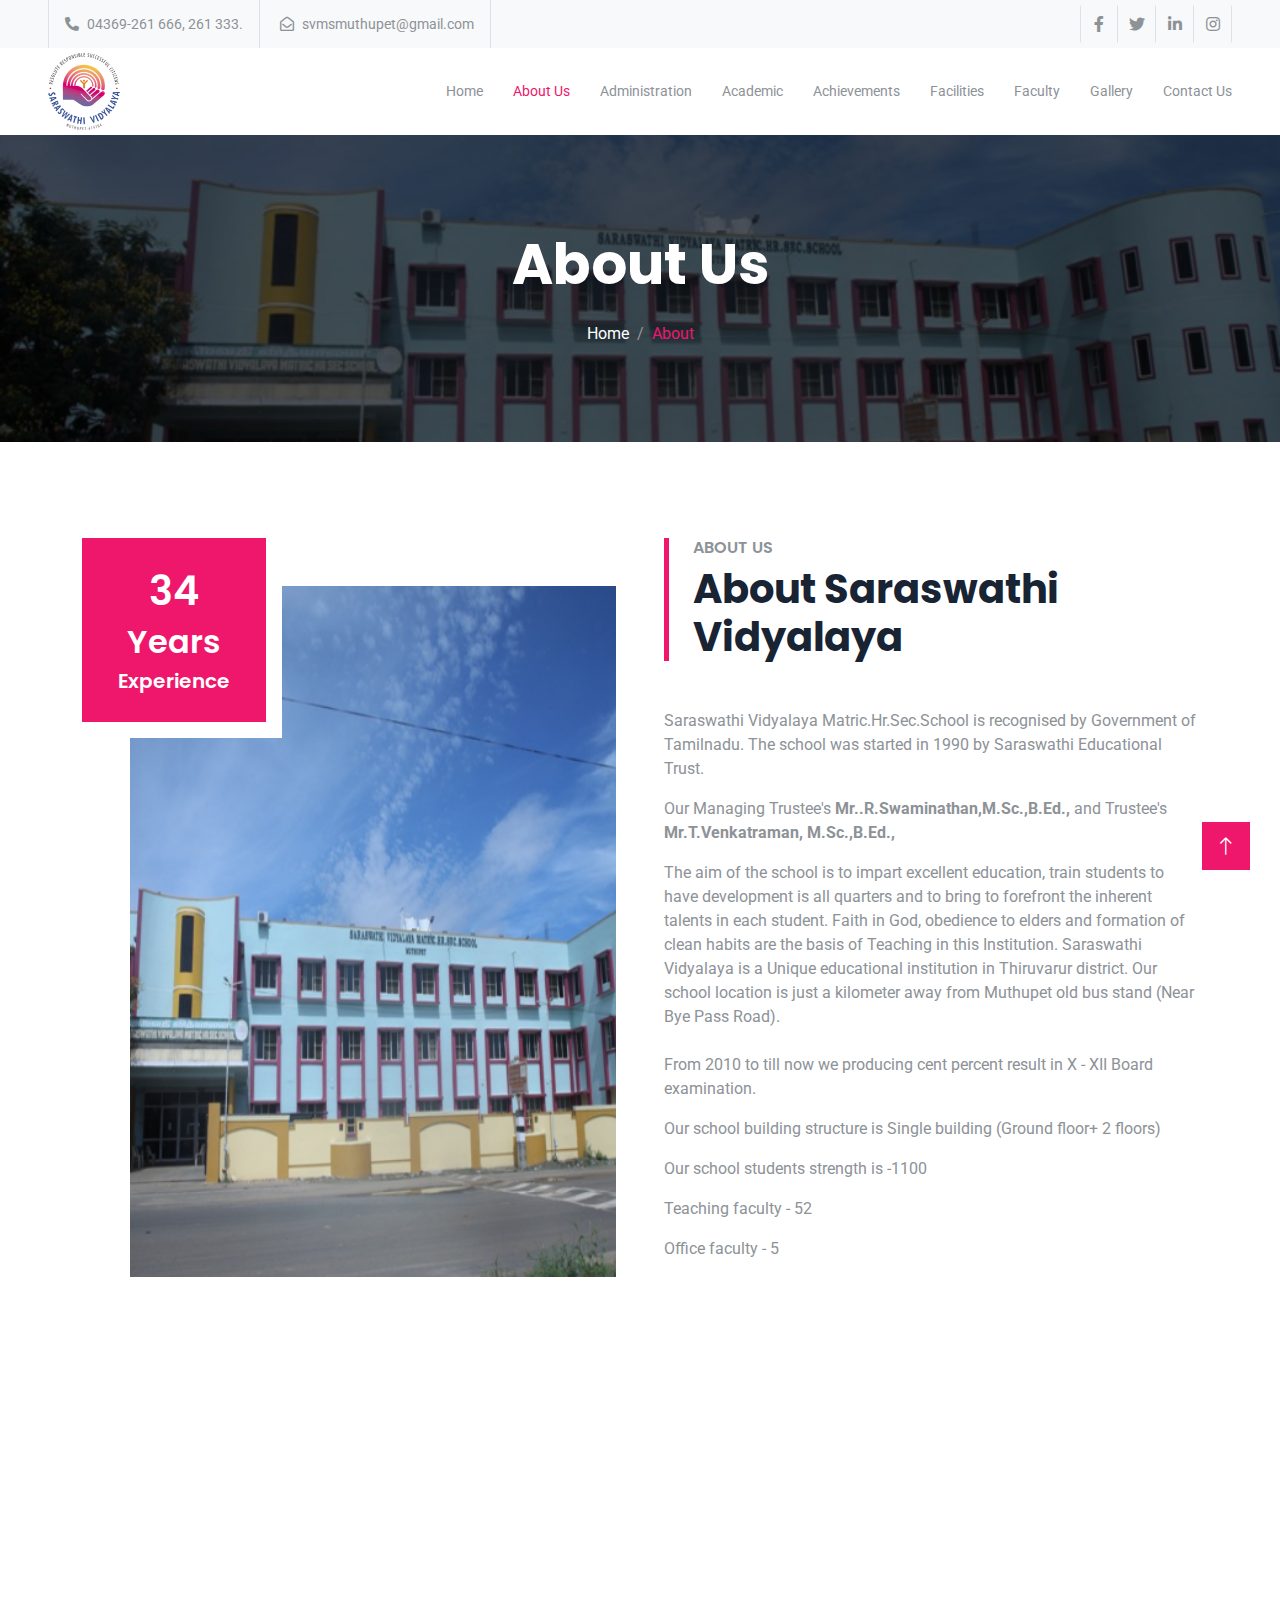
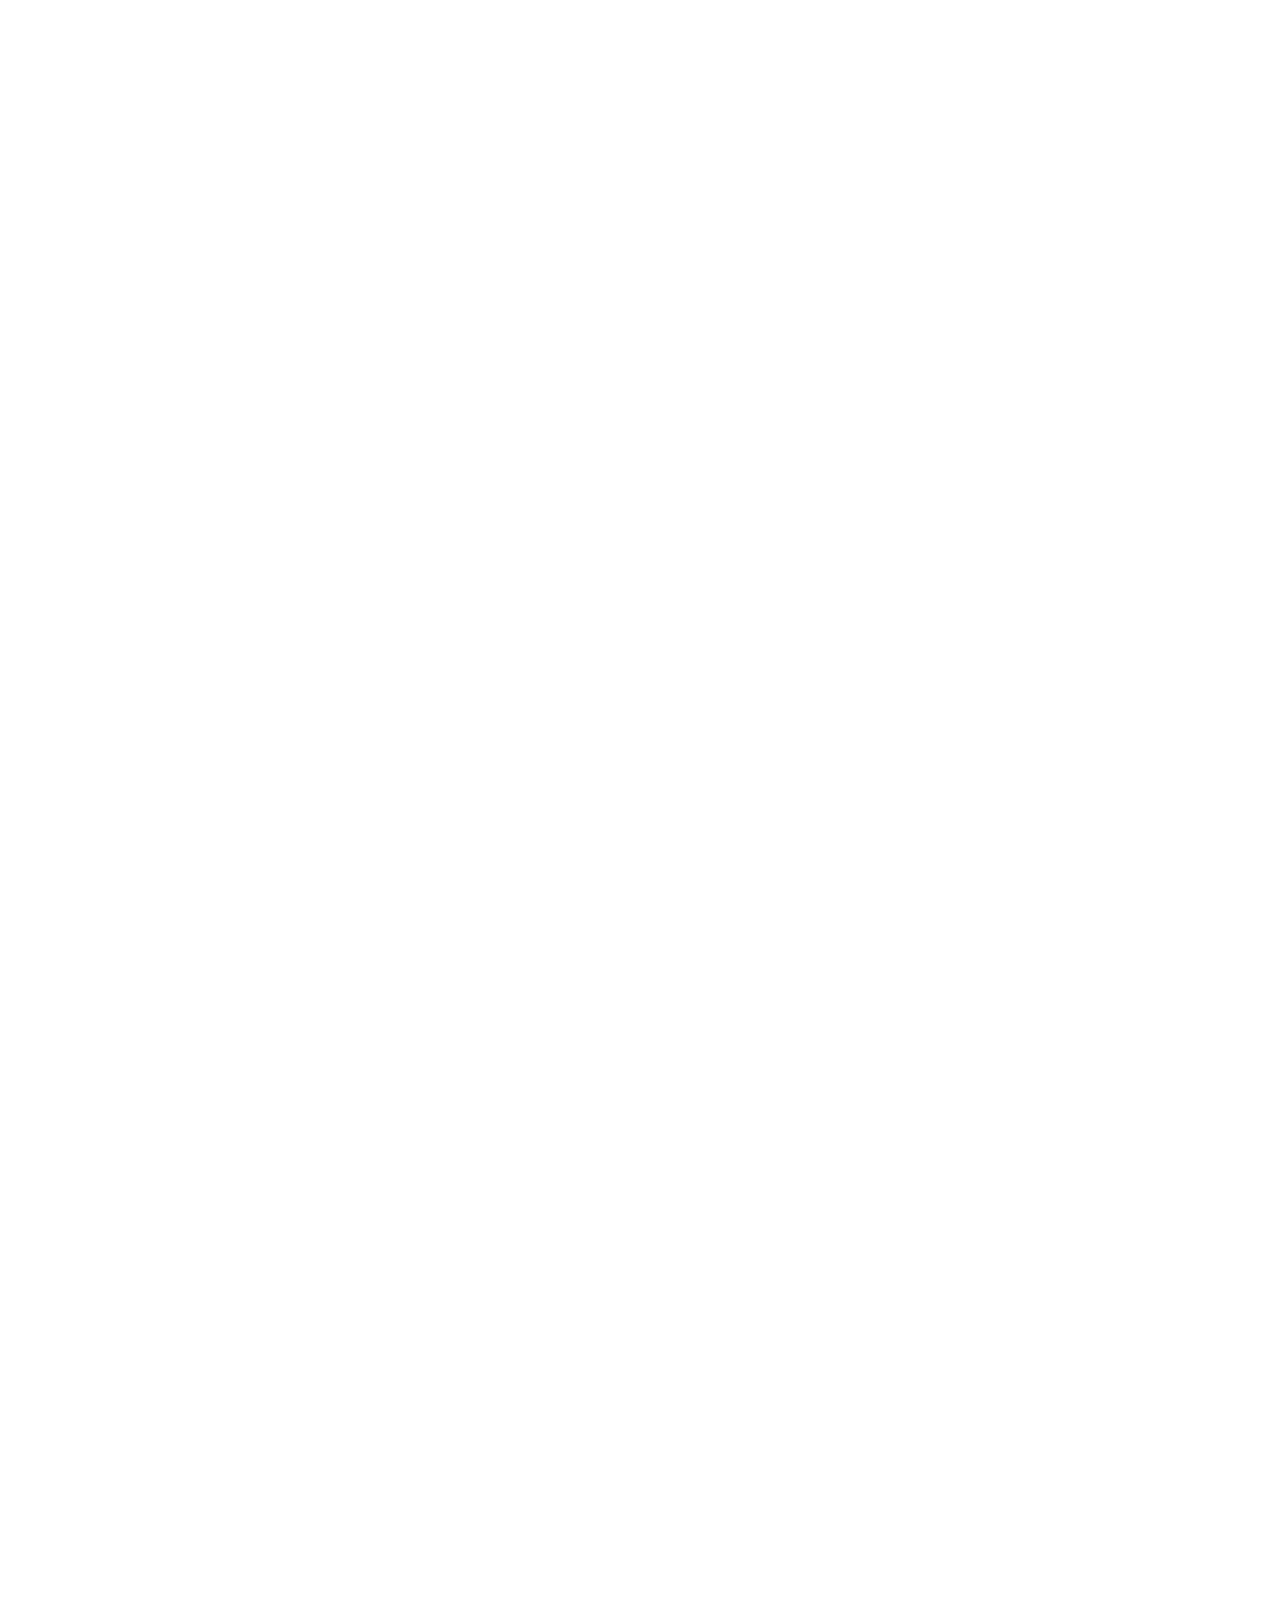
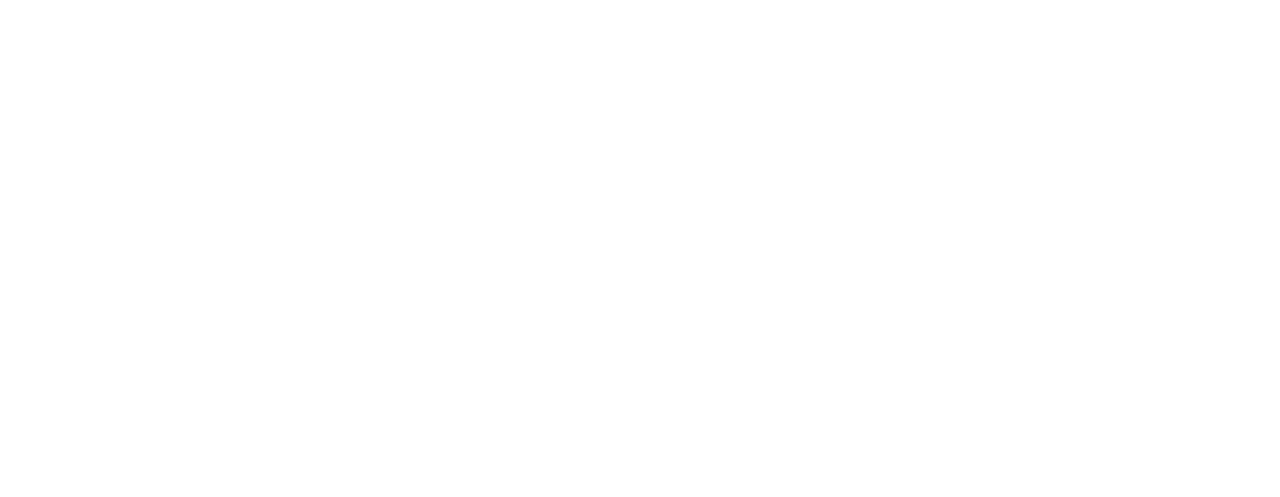
==== commit 88a30888: "top header" ====
--- a/about.html
+++ b/about.html
@@ -53,35 +53,25 @@
     <div class="container-fluid bg-light p-0">
       <div class="row gx-0 d-none d-lg-flex">
         <div class="col-lg-7 px-5 text-start">
-          <div
-            class="h-100 d-inline-flex align-items-center border-start border-end px-3"
-          >
+          <div class="h-100 d-inline-flex align-items-center border-start border-end px-3">
             <small class="fa fa-phone-alt me-2"></small>
-            <small>+012 345 6789</small>
+            <small>04369-261 666, 261 333.</small>
           </div>
           <div class="h-100 d-inline-flex align-items-center border-end px-3">
             <small class="far fa-envelope-open me-2"></small>
-            <small>info@example.com</small>
+            <small>svmsmuthupet@gmail.com</small>
           </div>
           <div class="h-100 d-inline-flex align-items-center border-end px-3">
             <small class="far fa-clock me-2"></small>
-            <small>Mon - Fri : 09 AM - 09 PM</small>
+            <small>Mon - Fri : 09 AM - 05 PM</small>
           </div>
         </div>
         <div class="col-lg-5 px-5 text-end">
           <div class="h-100 d-inline-flex align-items-center">
-            <a class="btn btn-square border-end border-start" href=""
-              ><i class="fab fa-facebook-f"></i
-            ></a>
-            <a class="btn btn-square border-end" href=""
-              ><i class="fab fa-twitter"></i
-            ></a>
-            <a class="btn btn-square border-end" href=""
-              ><i class="fab fa-linkedin-in"></i
-            ></a>
-            <a class="btn btn-square border-end" href=""
-              ><i class="fab fa-instagram"></i
-            ></a>
+            <a class="btn btn-square border-end border-start" href=""><i class="fab fa-facebook-f"></i></a>
+            <a class="btn btn-square border-end" href=""><i class="fab fa-twitter"></i></a>
+            <a class="btn btn-square border-end" href=""><i class="fab fa-linkedin-in"></i></a>
+            <a class="btn btn-square border-end" href=""><i class="fab fa-instagram"></i></a>
           </div>
         </div>
       </div>
